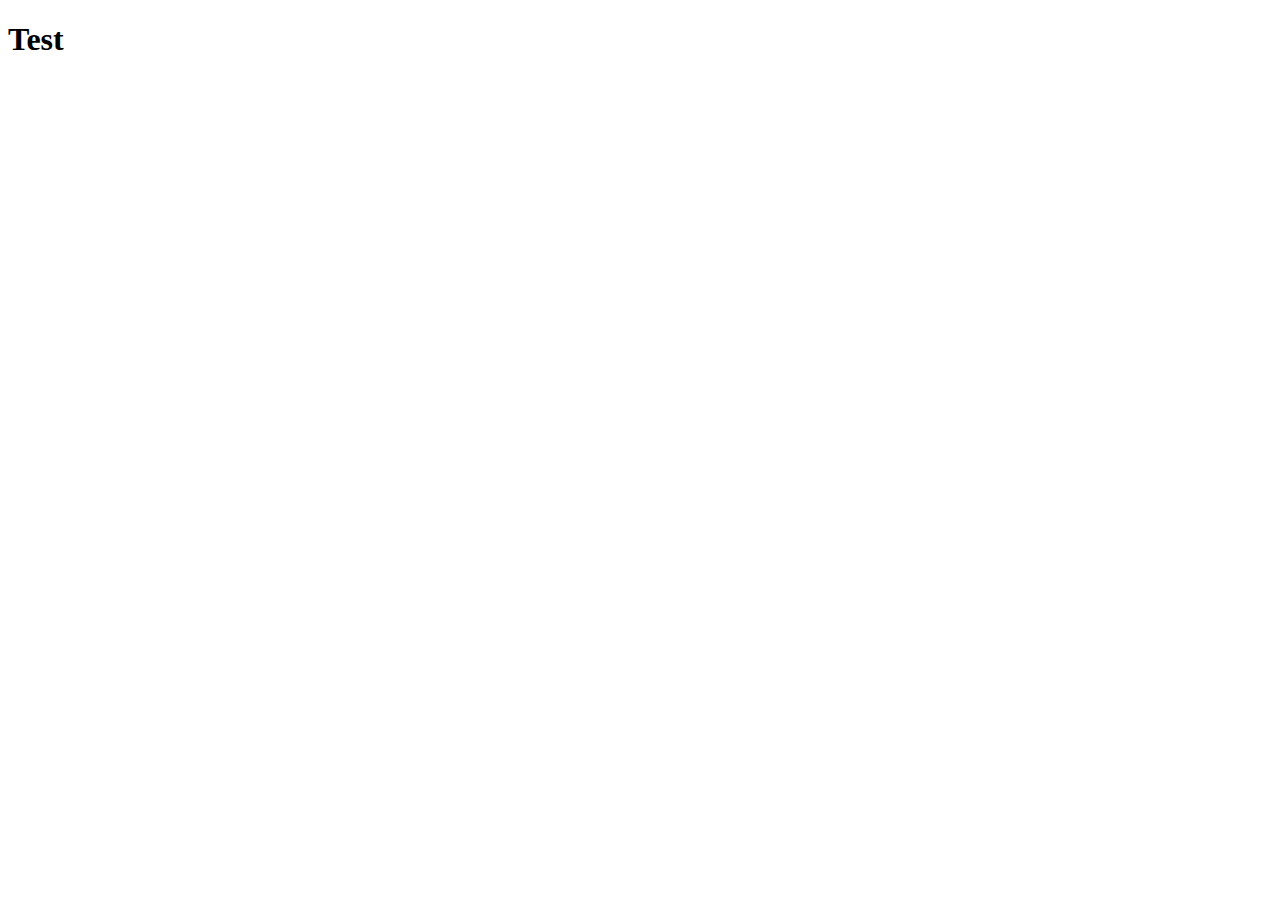
==== index.html @ 68643aea "initial commit" ====
<!DOCTYPE html>
<html lang="en">
<head>
    <meta charset="UTF-8">
    <meta name="viewport" content="width=device-width, initial-scale=1.0">
    <title>Hyper Typer</title>
    <link rel="stylesheet" href="style.css">
</head>
<body>
    <h1>Test</h1>

    <script src="script.js"></script>
</body>
</html>
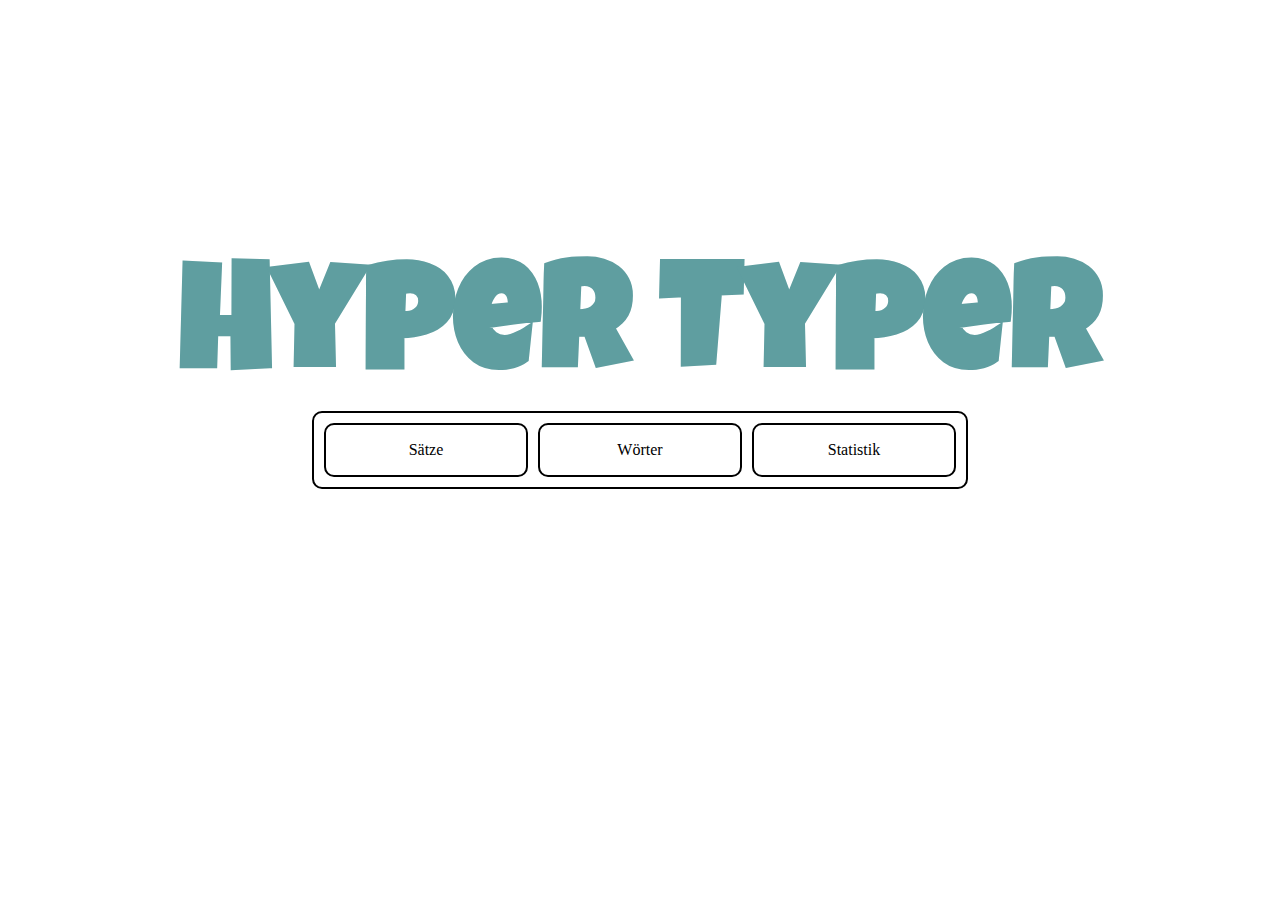
==== commit 02fd2918: "test" ====
--- a/index.html
+++ b/index.html
@@ -1,14 +1,29 @@
 <!DOCTYPE html>
-<html lang="en">
+<html lang="de">
+
 <head>
     <meta charset="UTF-8">
     <meta name="viewport" content="width=device-width, initial-scale=1.0">
     <title>Hyper Typer</title>
     <link rel="stylesheet" href="style.css">
 </head>
+
 <body>
-    <h1>Test</h1>
+    <center>
+        <h1 id="heading">Hyper Typer</h1>
+    </center>
+    <div id="flex-container">
+        <div onclick="sentences()" class="flex-item">Sätze</div>
+        <div onclick="words()" class="flex-item">Wörter</div>
+        <div onclick="statistic()" class="flex-item">Statistik</div>
+    </div>
+
+    
 
     <script src="script.js"></script>
+    <link rel="preconnect" href="https://fonts.googleapis.com">
+    <link rel="preconnect" href="https://fonts.gstatic.com" crossorigin>
+    <link href="https://fonts.googleapis.com/css2?family=Luckiest+Guy&family=Pacifico&display=swap" rel="stylesheet">
 </body>
+
 </html>--- a/style.css
+++ b/style.css
@@ -0,0 +1,36 @@
+
+
+#heading{
+    font-family: 'Luckiest Guy', cursive;
+    font-weight: bolder;
+    font-size: 150px;
+    margin: 0 auto;
+    padding-top: 20%;
+    color: cadetblue;
+}
+
+
+#flex-container {
+    display: flex;
+    flex-direction: row;
+    justify-content: space-between;
+    max-width: 50%;
+    padding: 10px;
+    border: 2px black solid;
+    border-radius: 10px;
+    margin: 0 auto;
+
+}
+
+.flex-item {
+    width: 200px;
+    height: 50px;
+    border: 2px black solid;
+    border-radius: 10px;
+
+    display: flex;
+    justify-content: center;
+    align-items: center;
+    cursor: pointer;
+}
+
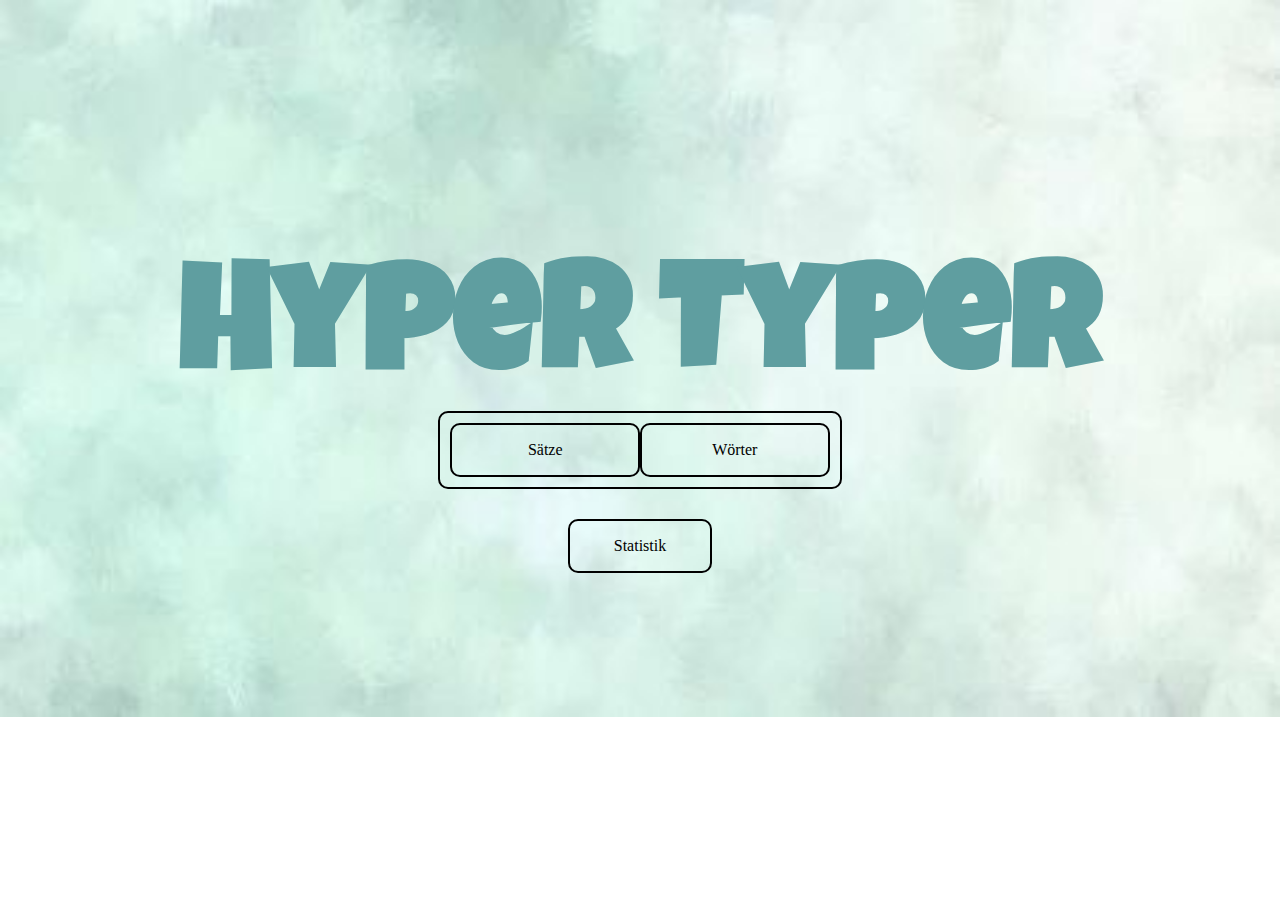
==== commit 633aca66: "background" ====
--- a/index.html
+++ b/index.html
@@ -15,8 +15,12 @@
     <div id="flex-container">
         <div onclick="sentences()" class="flex-item">Sätze</div>
         <div onclick="words()" class="flex-item">Wörter</div>
-        <div onclick="statistic()" class="flex-item">Statistik</div>
+        
     </div>
+    <center>
+        <div onclick="statistic()" id="statistic">Statistik</div>
+    </center>
+   
 
     
 
--- a/style.css
+++ b/style.css
@@ -1,4 +1,8 @@
-
+body{
+    background-image: url(./assets/background.jpg);
+    background-repeat: no-repeat;
+    background-size: cover;
+}
 
 #heading{
     font-family: 'Luckiest Guy', cursive;
@@ -9,12 +13,11 @@
     color: cadetblue;
 }
 
-
 #flex-container {
     display: flex;
     flex-direction: row;
     justify-content: space-between;
-    max-width: 50%;
+    max-width: 30%;
     padding: 10px;
     border: 2px black solid;
     border-radius: 10px;
@@ -32,5 +35,17 @@
     justify-content: center;
     align-items: center;
     cursor: pointer;
+    
 }
 
+#statistic{
+    margin-top: 30px;
+    width: 140px;
+    border: 2px black solid;
+    border-radius: 10px;
+    display: flex;
+    justify-content: center;
+    align-items: center;
+    height: 50px;
+}
+
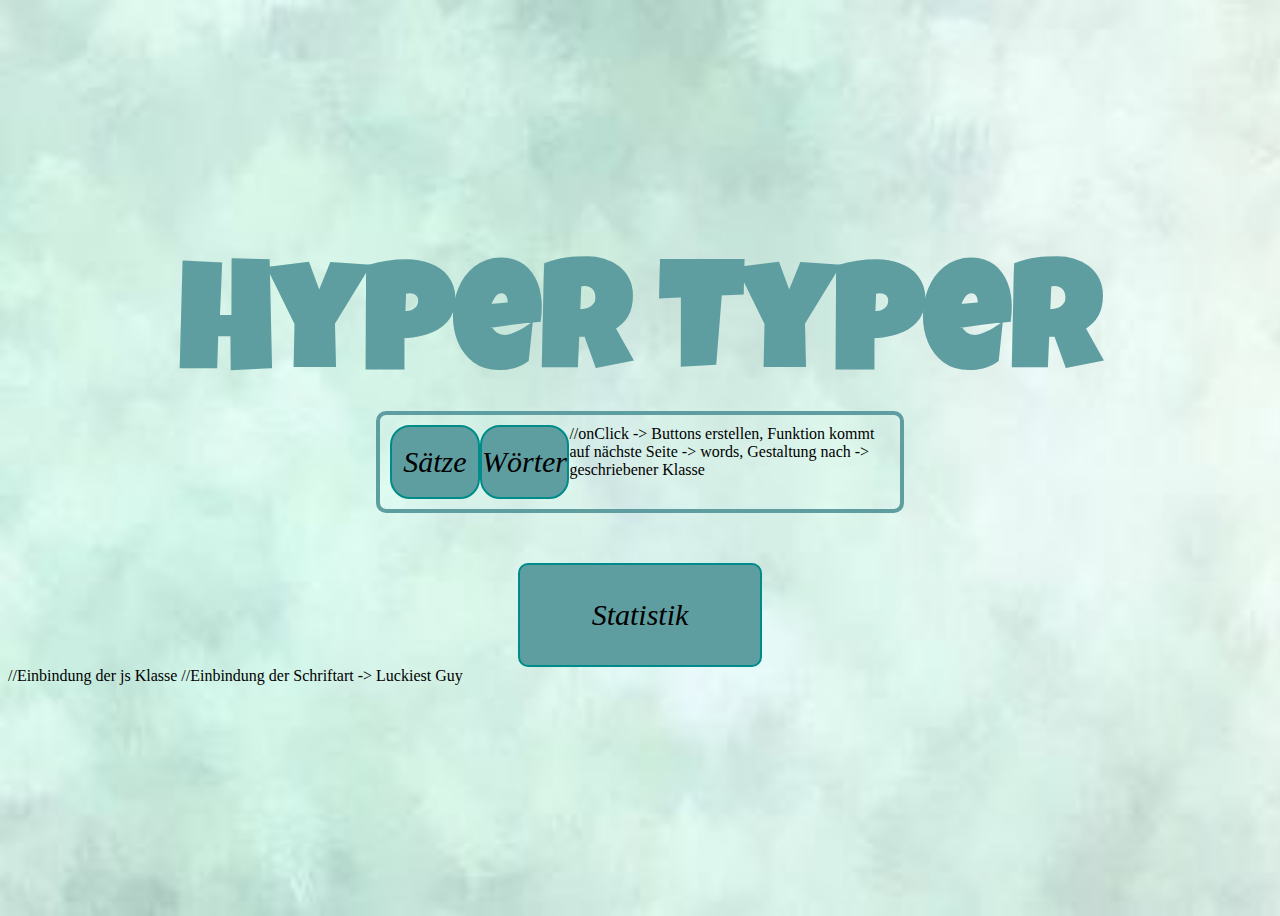
==== commit 976259fb: "comments" ====
--- a/index.html
+++ b/index.html
@@ -13,8 +13,8 @@
         <h1 id="heading">Hyper Typer</h1>
     </center>
     <div id="flex-container">
-        <div onclick="sentences()" class="flex-item">Sätze</div>
-        <div onclick="words()" class="flex-item">Wörter</div>
+        <div onclick="sentences()" class="flex-item">Sätze</div>    
+        <div onclick="words()" class="flex-item">Wörter</div>   //onClick -> Buttons erstellen, Funktion kommt auf nächste Seite -> words, Gestaltung nach -> geschriebener Klasse
         
     </div>
     <center>
@@ -24,7 +24,8 @@
 
     
 
-    <script src="script.js"></script>
+    <script src="script.js"></script>   //Einbindung der js Klasse
+    //Einbindung der Schriftart -> Luckiest Guy 
     <link rel="preconnect" href="https://fonts.googleapis.com">
     <link rel="preconnect" href="https://fonts.gstatic.com" crossorigin>
     <link href="https://fonts.googleapis.com/css2?family=Luckiest+Guy&family=Pacifico&display=swap" rel="stylesheet">
--- a/style.css
+++ b/style.css
@@ -2,8 +2,9 @@
     background-image: url(./assets/background.jpg);
     background-repeat: no-repeat;
     background-size: cover;
+    height: 100vh;
 }
-
+/*einmalig verwendbar, eindeutige ID*/
 #heading{
     font-family: 'Luckiest Guy', cursive;
     font-weight: bolder;
@@ -17,35 +18,44 @@
     display: flex;
     flex-direction: row;
     justify-content: space-between;
-    max-width: 30%;
+    max-width: 500px;
     padding: 10px;
-    border: 2px black solid;
+    border: 4px cadetblue solid;
     border-radius: 10px;
     margin: 0 auto;
 
 }
-
+/*merhmals verwendar bei Klassen*/
 .flex-item {
     width: 200px;
-    height: 50px;
+    height: 70px;
     border: 2px black solid;
-    border-radius: 10px;
+    border-radius: 20px;
 
     display: flex;
     justify-content: center;
     align-items: center;
     cursor: pointer;
+    background-color: cadetblue;
+    border-color:darkcyan;
+    font-size: 30px;
+    font-style:oblique;
     
 }
 
 #statistic{
-    margin-top: 30px;
-    width: 140px;
+    margin-top: 50px;
+    width: 240px;
     border: 2px black solid;
     border-radius: 10px;
     display: flex;
     justify-content: center;
     align-items: center;
-    height: 50px;
+    height: 100px;
+
+    background-color: cadetblue;
+    border-color:darkcyan;
+    font-size: 30px;
+    font-style:oblique;
 }
 
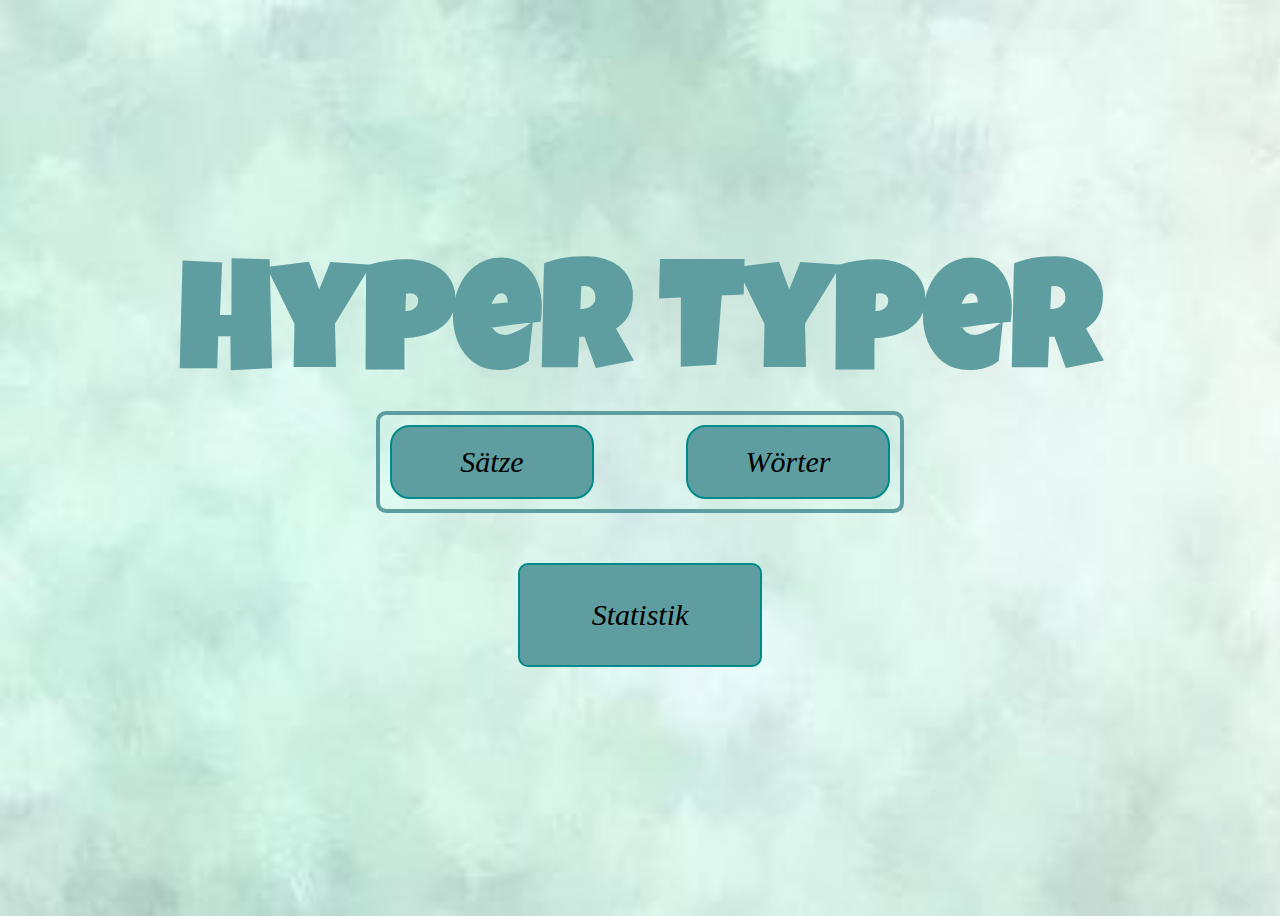
==== commit da0e806c: "small change" ====
--- a/index.html
+++ b/index.html
@@ -14,7 +14,7 @@
     </center>
     <div id="flex-container">
         <div onclick="sentences()" class="flex-item">Sätze</div>    
-        <div onclick="words()" class="flex-item">Wörter</div>   //onClick -> Buttons erstellen, Funktion kommt auf nächste Seite -> words, Gestaltung nach -> geschriebener Klasse
+        <div onclick="words()" class="flex-item">Wörter</div>   <!--onClick -> Buttons erstellen, Funktion kommt auf nächste Seite -> words, Gestaltung nach -> geschriebener Klasse-->
         
     </div>
     <center>
@@ -24,8 +24,8 @@
 
     
 
-    <script src="script.js"></script>   //Einbindung der js Klasse
-    //Einbindung der Schriftart -> Luckiest Guy 
+    <script src="script.js"></script>   <!--Einbindung der js Klasse-->
+    <!--Einbindung der Schriftart -> Luckiest Guy-->
     <link rel="preconnect" href="https://fonts.googleapis.com">
     <link rel="preconnect" href="https://fonts.gstatic.com" crossorigin>
     <link href="https://fonts.googleapis.com/css2?family=Luckiest+Guy&family=Pacifico&display=swap" rel="stylesheet">
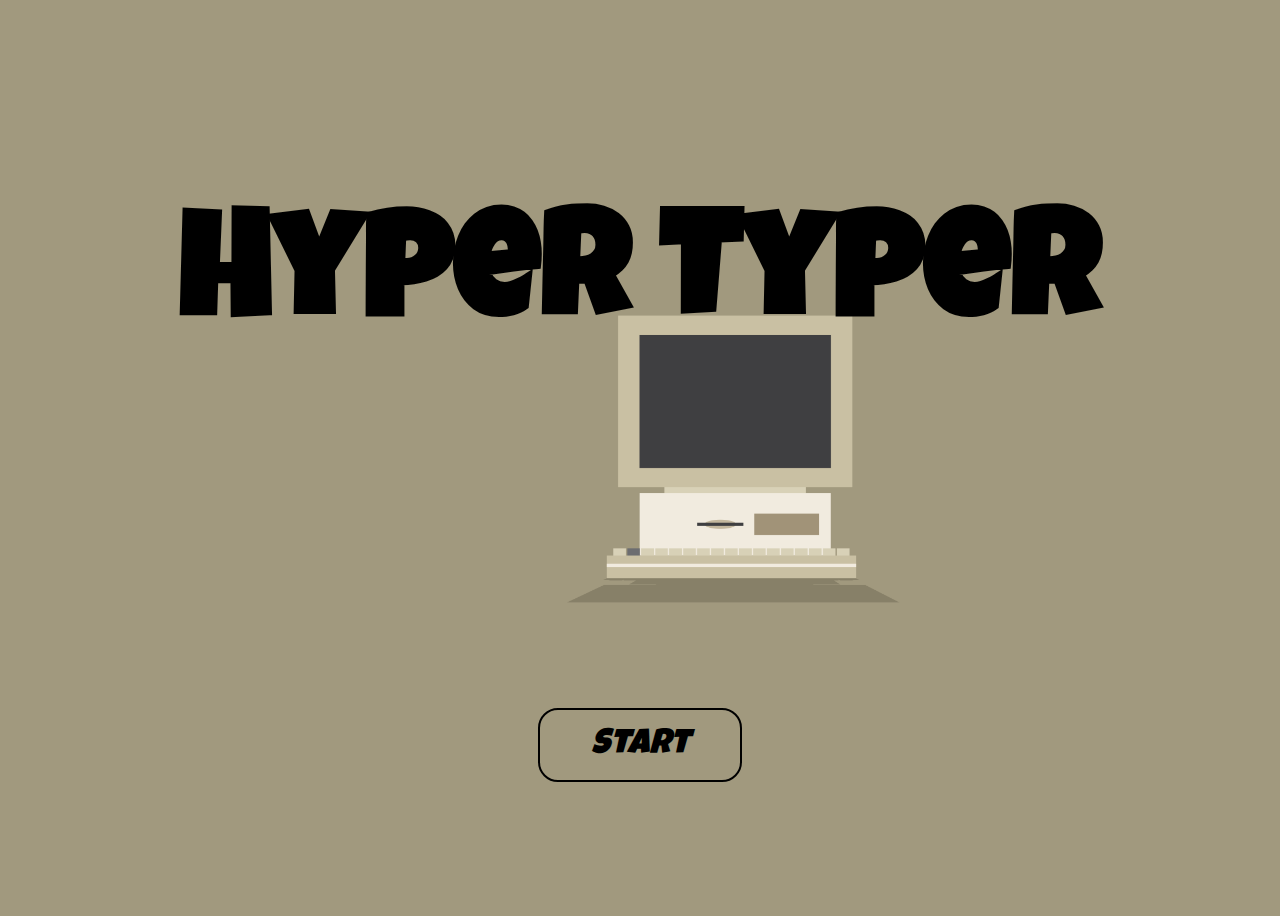
==== commit 5a6a4a46: "marco_finish" ====
--- a/index.html
+++ b/index.html
@@ -12,19 +12,19 @@
     <center>
         <h1 id="heading">Hyper Typer</h1>
     </center>
-    <div id="flex-container">
-        <div onclick="sentences()" class="flex-item">Sätze</div>    
-        <div onclick="words()" class="flex-item">Wörter</div>   <!--onClick -> Buttons erstellen, Funktion kommt auf nächste Seite -> words, Gestaltung nach -> geschriebener Klasse-->
-        
-    </div>
     <center>
-        <div onclick="statistic()" id="statistic">Statistik</div>
+
+        <div>
+            <div onclick="words()" class="start">Start</div>
+            <!--onClick -> Buttons erstellen, Funktion kommt auf nächste Seite -> words, Gestaltung nach -> geschriebener Klasse-->
+        </div>
+
     </center>
-   
 
-    
 
-    <script src="script.js"></script>   <!--Einbindung der js Klasse-->
+
+
+    <script src="script.js"></script> <!--Einbindung der js Klasse-->
     <!--Einbindung der Schriftart -> Luckiest Guy-->
     <link rel="preconnect" href="https://fonts.googleapis.com">
     <link rel="preconnect" href="https://fonts.gstatic.com" crossorigin>
--- a/style.css
+++ b/style.css
@@ -10,8 +10,8 @@
     font-weight: bolder;
     font-size: 150px;
     margin: 0 auto;
-    padding-top: 20%;
-    color: cadetblue;
+    padding-top: 200px;
+    color:black;
 }
 
 #flex-container {
@@ -20,42 +20,27 @@
     justify-content: space-between;
     max-width: 500px;
     padding: 10px;
-    border: 4px cadetblue solid;
+    border: 4px ;
     border-radius: 10px;
     margin: 0 auto;
 
 }
 /*merhmals verwendar bei Klassen*/
-.flex-item {
+.start {
     width: 200px;
     height: 70px;
     border: 2px black solid;
     border-radius: 20px;
-
+    margin-top: 350px;
     display: flex;
+    font-family: 'Luckiest Guy', cursive;
     justify-content: center;
     align-items: center;
     cursor: pointer;
-    background-color: cadetblue;
-    border-color:darkcyan;
-    font-size: 30px;
+    border-color: black;
+    font-size: 35px;
     font-style:oblique;
     
 }
 
-#statistic{
-    margin-top: 50px;
-    width: 240px;
-    border: 2px black solid;
-    border-radius: 10px;
-    display: flex;
-    justify-content: center;
-    align-items: center;
-    height: 100px;
 
-    background-color: cadetblue;
-    border-color:darkcyan;
-    font-size: 30px;
-    font-style:oblique;
-}
-
